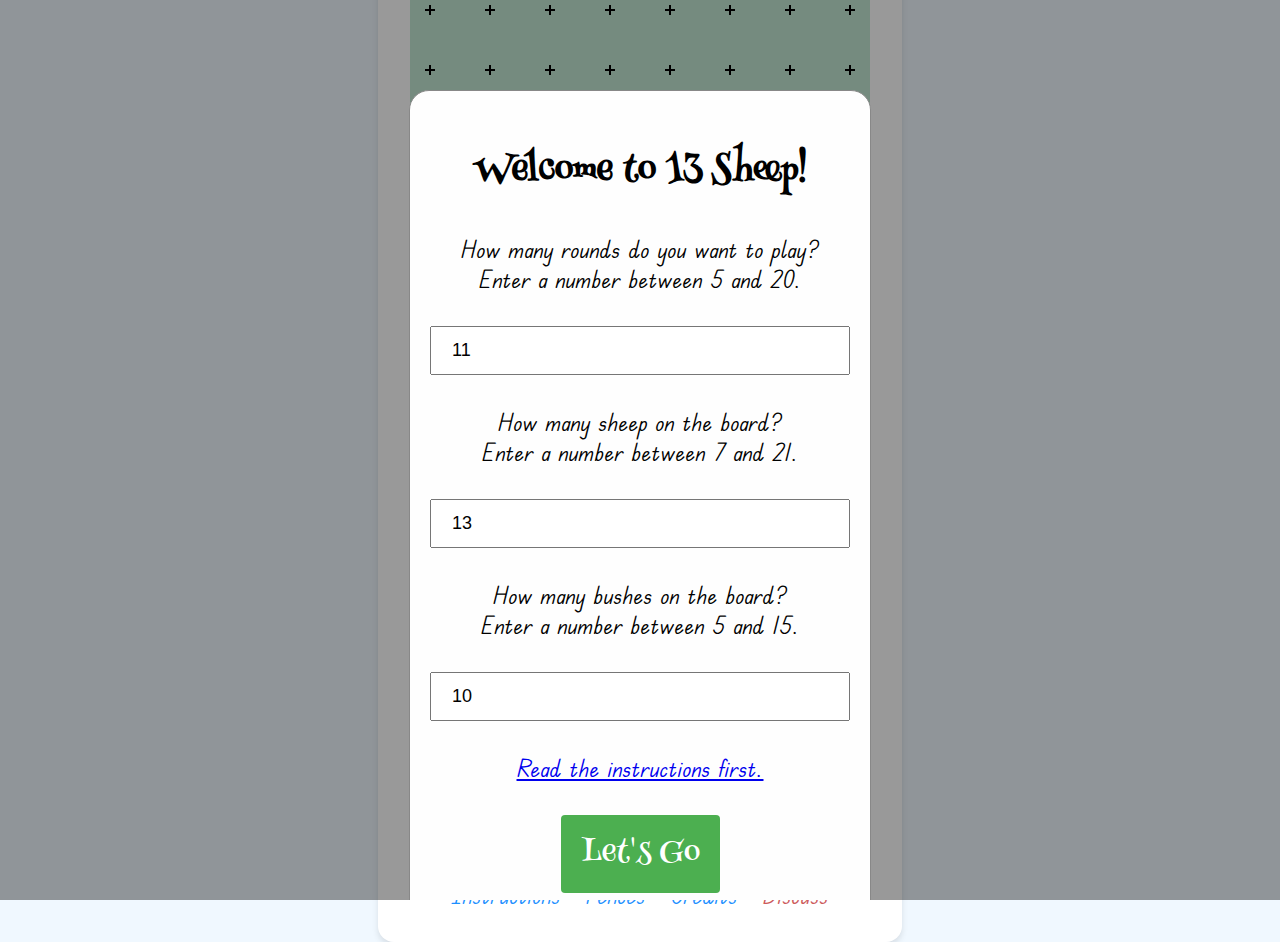
==== index.html @ faf72c54 "Initial commit" ====
<br>
<!DOCTYPE html>
<html lang="en">

<head>
  <meta charset="UTF-8">
  <meta name="viewport" content="width=device-width, initial-scale=1.0">
  <title>13 Sheep</title>
  <link rel="stylesheet" href="styles.css">
  <style>
    @import url('https://fonts.googleapis.com/css2?family=Edu+TAS+Beginner&family=Henny+Penny&family=Pompiere&display=swap');
  </style>
</head>

<body>
  <div class="game-container">
    <canvas id="game-canvas" width="460" height="460"></canvas>
    <div class="number-container">
      <div class="number-circle">1</div>
      <div class="number-circle">2</div>
      <div class="number-circle">3</div>
      <div class="number-circle">4</div>
      <div class="number-circle">5</div>
      <div class="number-circle">6</div>
    </div>
    <div id="rollDiceButton">
      <button class="roll-dice-btn">Roll Dice</button>
    </div>
    <div id="gameover" style="display: none; padding-top:20px;">
      <img src="images/wolf.png" width="87px;" alt="Wolf" id="wolfImage">
      <p></p>
      <a href="#" id="shareGameLink" style="color:crimson; text-decoration:none;">Share My Game!</a>
    </div>

    <div id="shareModal" class="modal3">
      <div class="modal-content3">
        <span class="close">&times;</span>
        <h2>Your Game</h2>
        <img id="capturedCanvas" src="" alt="Captured Canvas" />
        <p></p>
        <p>You can right click on the image above to save it, just to keep a record, email it to a friend, or even show
          off
          on social media... remember that at the moment, you have to calculate your own score!</p>
      </div>
    </div>

    <!-- Add this line below the existing Roll Dice button element -->
    <p id="instruction-text"></p>
    <div id="orientation-select" style="display: none;">
      <p>Pick an orientation for your fence:</p>
      <div class="orientation-option" data-value="0">0</div>
      <div class="orientation-option" data-value="90">90</div>
      <div class="orientation-option" data-value="180">180</div>
      <div class="orientation-option" data-value="270">270</div>
      <div id="passround">P</div>
    </div>
    <div id="roll-1" style="display: none; margin-top: 10px;">
      <img src="images/1.png">
    </div>
    <div id="roll-2" style="display: none; margin-top: 10px;">
      <img src="images/2.png">
    </div>
    <div id="roll-3" style="display: none; margin-top: 10px;">
      <img src="images/3.png">
    </div>
    <div id="roll-4" style="display: none; margin-top: 10px;">
      <img src="images/4.png">
    </div>
    <div id="roll-5" style="display: none; margin-top: 10px;">
      <img src="images/5.png">
    </div>
    <div id="roll-6" style="display: none; margin-top: 10px;">
      <img src="images/6.png">
    </div>

    <div class="modal" id="roundsModal">
      <div class="modal-content">
        <h2>Welcome to 13 Sheep!</h2>
        <p>How many rounds do you want to play? <br>Enter a number between 5 and 20.</p>
        <input type="number" id="roundsInput" min="5" max="20" value="11" required>
        <p>How many sheep on the board? <br>Enter a number between 7 and 21.</p>
        <input type="number" id="sheepInput" min="7" max="21" value="13" required>
        <p>How many bushes on the board? <br>Enter a number between 5 and 15.</p>
        <input type="number" id="bushesInput" min="5" max="15" value="10" required>
        <p><a href="https://github.com" target="_blank">Read the instructions first.</a></p>
        <p></p>
        <button id="submitRounds" style="font-family: 'Henny Penny'; font-size: xx-large;">Let's Go</button>
      </div>
    </div>
    <div id="instructions-modal" class="modal2">
      <div class="modal-content2">
        <span class="close">&times;</span>
        <h2>Instructions</h2>
        <p><a href="https://www.moritzdressler.de/en/13_Sheep">13 Sheep</a> is a quick roll-and-write game for one or
          more players. By drawing fences on a grid,
          players
          try to protect as many sheep as possible before the wolf comes.</p>
        <p>Each turn, players roll a die and draw a matching fence on the map. The original game can last for 7 to 10
          rounds, depending on the result of the die roll in the last 3 rounds. You cannot overwrite fences already
          drawn, and you cannot build a fence on top of a bush (the wolf can, however, slide under a bush).</p>
        <p>At the end of the game, each completely enclosed area will score the players points depending on the number
          of sheep within. When playing solo, players try to beat their own high score.</p>
        <p>In this version of the game, you can choose the number of rounds, sheep, and bushes. The sheeps and bushes
          (denoted by red borders) will be placed randomly. Note that sometimes the actual number of sheep and bushes
          can be less than what you asked for because the random location generator may generate the same location more
          than once. This does not happen often!</p>
        <p>Every time you roll a dice, you have to choose one of the orientations that come up. The pictures, like the
          one below, will show you what the fence will look like on the grid (the blue square represents the cell you
          click
          on). Note that for outcomes 5 and 6, the orientations 0 and 180 are the same, as are 90 and 270. If you would
          like to pass on a particular round (typically because there is no room to draw any of the fences), you can
          click on the "P" option. You can also just refresh the page to start over.</p>
        <img src="images/2.png" />
      </div>
    </div>
    <div id="fence-modal" class="modal2">
      <div class="modal-content2">
        <span class="close">&times;</span>
        <h2>Fence Shapes</h2>
        <img src="images/1a.png">
        <hr>
        <img src="images/2a.png">
        <hr>
        <img src="images/3a.png">
        <hr>
        <img src="images/4a.png">
        <hr>
        <img src="images/5a.png">
        <hr>
        <img src="images/6a.png">
      </div>
    </div>
    <div id="credits-modal" class="modal2">
      <div class="modal-content2">
        <span class="close">&times;</span>
        <h2>Credits</h2>
        <p>You can find out more about 13 Sheep, the original roll-and-write game <a
            href="https://www.moritzdressler.de/en/13_Sheep">here</a>.</p>
        <p>Much of the code in this implementation was generated by ChatGPT (GPT-v4), and some of it was enhanced and
          fixed by Ghostwriter on <a href="repl.it">repl.it</a>.</p>
        <p>You can find out more about the prompts used on this
          <a href="https://www.neeldhara.com/blog/13sheep">blog</a>.
        <p> Find the source on <a href="https://www.github.com/neeldhara/13sheep">Github</a>.
        </p>
        <p>The sheep and wolf icons are from <a href="https://www.flaticon.com/">Flaticon</a>.</p>
        <p>This website is hosted by <a href="https://www.netlify.com/">Netlify</a>.</p>
        <p>Much thanks to Jyothi from the Center for Creative Learning at IIT Gandhinagar for introducing me to this
          game!</p>
      </div>
    </div>
    <div id="modallinks">
      <span id="instructions-link">Instructions</span> • <span id="fence-link">Fences</span> • <span
        id="credits-link">Credits</span> • <a href="comments.html" class="discusslink">Discuss</a>
    </div>
  </div>

  <script src="script.js"></script>

</body>

</html>
---- styles.css ----
body {
  font-family:'Edu TAS Beginner', Arial, sans-serif;
  font-size: x-large;
  display: flex;
  justify-content: center;
  align-items: center;
  height: 100vh;
  background-color: #f0f8ff;
  margin: 0;
}

h1, h2{
  font-family: "Henny Penny", cursive;
}

.discusslink{
  color: indianred;
  text-decoration: none;
}

.game-container {
  text-align: center;
  background-color: #fff;
  padding: 2rem;
  border-radius: 1rem;
  box-shadow: 0 4px 6px rgba(0, 0, 0, 0.1);
  height: 920px;
  display: flex;
  flex-direction: column;
  justify-content: center;
  align-items: center;
}

#modallinks {
  margin-top: auto;
}

#orientation-select{
  margin-top: -50px;
}

button {
  background-color: #4CAF50;
  color: white;
  padding: 10px 20px;
  border: none;
  border-radius: 4px;
  cursor: pointer;
  font-size: 1rem;
}

button:hover {
  background-color: #45a049;
}

/* Add this to your existing styles.css file */

#game-canvas {
  display: block;
  margin: 0 auto;
  background-color: rgba(60, 179, 113, 0.3); /* Change the background-color */
}

/* Add these rules to your existing styles.css file */

.number-container {
  display: flex;
  justify-content: center;
  margin: 20px 0;
}

.number-circle {
  display: flex;
  justify-content: center;
  align-items: center;
  width: 40px;
  height: 40px;
  background-color: lightgrey;
  border-radius: 50%;
  margin: 0 10px;
  font-weight: bold;
}

.roll-dice-btn {
  display: block;
  width: 180px;
  height: 50px;
  margin: 0 auto;
  background-color: rgba(205, 92, 92, 0.75);
  border: none;
  border-radius: 25px;
  color: white;
  font-size: x-large;
  cursor: pointer;
  font-family: 'Henny Penny';
}

.roll-dice-btn:hover {
  background-color: rgba(205, 92, 92);
}

/* Add these rules to your existing styles.css file */

.u-cursor {
  cursor: url('u-cursor.svg') 16 16, auto;
}

.line-cursor {
  cursor: url('line-cursor.svg') 16 16, auto;
}

.orientation-option {
  display: inline-block;
  width: 52px;
  height: 52px;
  background-color: lightgrey;
  border-radius: 50%;
  text-align: center;
  line-height: 52px;
  margin-right: 10px;
  cursor: pointer;
}


#passround {
  display: inline-block;
  width: 40px;
  height: 40px;
  background-color: lightcoral;
  border-radius: 50%;
  text-align: center;
  line-height: 40px;
  margin-right: 10px;
  cursor: pointer;
}

.modal {
  display: none;
  position: fixed;
  z-index: 1;
  left: 0;
  top: 0;
  width: 100%;
  height: 100%;
  overflow: auto;
  background-color: rgba(0, 0, 0, 0.4);
}

.modal-content {
  background-color: #fefefe;
  margin: 7% auto;
  padding: 20px;
  border: 1px solid #888;
  border-radius: 20px;
  width: 420px;
  text-align: center;
}

button {
  background-color: #4CAF50;
  color: white;
  padding: 10px 20px;
  margin: 8px 0;
  border: none;
  cursor: pointer;
  text-align: center;
  text-decoration: none;
  display: inline-block;
  font-size: 16px;
  transition-duration: 0.4s;
}

button:hover {
  background-color: #45a049;
}

input[type="number"] {
  width: 100%;
  padding: 12px 20px;
  margin: 8px 0;
  box-sizing: border-box;
  font-size: 18px;
}

/* Add these styles to your CSS file */
#instructions-link, #fence-link, #credits-link {
  cursor: pointer;
  color: dodgerblue;
  margin-top: 20px;
  display: inline-block;
}

#instructions-modal p{
  font-family: 'Pompiere', cursive;
  font-size: x-large;
}

.modal2 {
  display: none;
  position: fixed;
  z-index: 1;
  left: 0;
  top: 0;
  width: 100%;
  height: 100%;
  overflow: auto;
  background-color: rgba(0, 0, 0, 0.4);
}

.modal-content2 {
  background-color: #fefefe;
  margin: 5% auto;
  padding: 20px;
  border: 1px solid #888;
  width: 65%;
  border-radius: 10px;
}


.modal3 {
  display: none;
  position: fixed;
  z-index: 1;
  left: 0;
  top: 0;
  width: 100%;
  height: 100%;
  overflow: auto;
  background-color: rgba(0, 0, 0, 0.4);
}

.modal-content3 {
  background-color: #fefefe;
  margin: 7% auto;
  padding: 20px;
  border: 1px solid #888;
  border-radius: 20px;
  width: 520px;
  text-align: center;
}

.close {
  color: #aaaaaa;
  float: right;
  font-size: 28px;
  font-weight: bold;
  cursor: pointer;
}
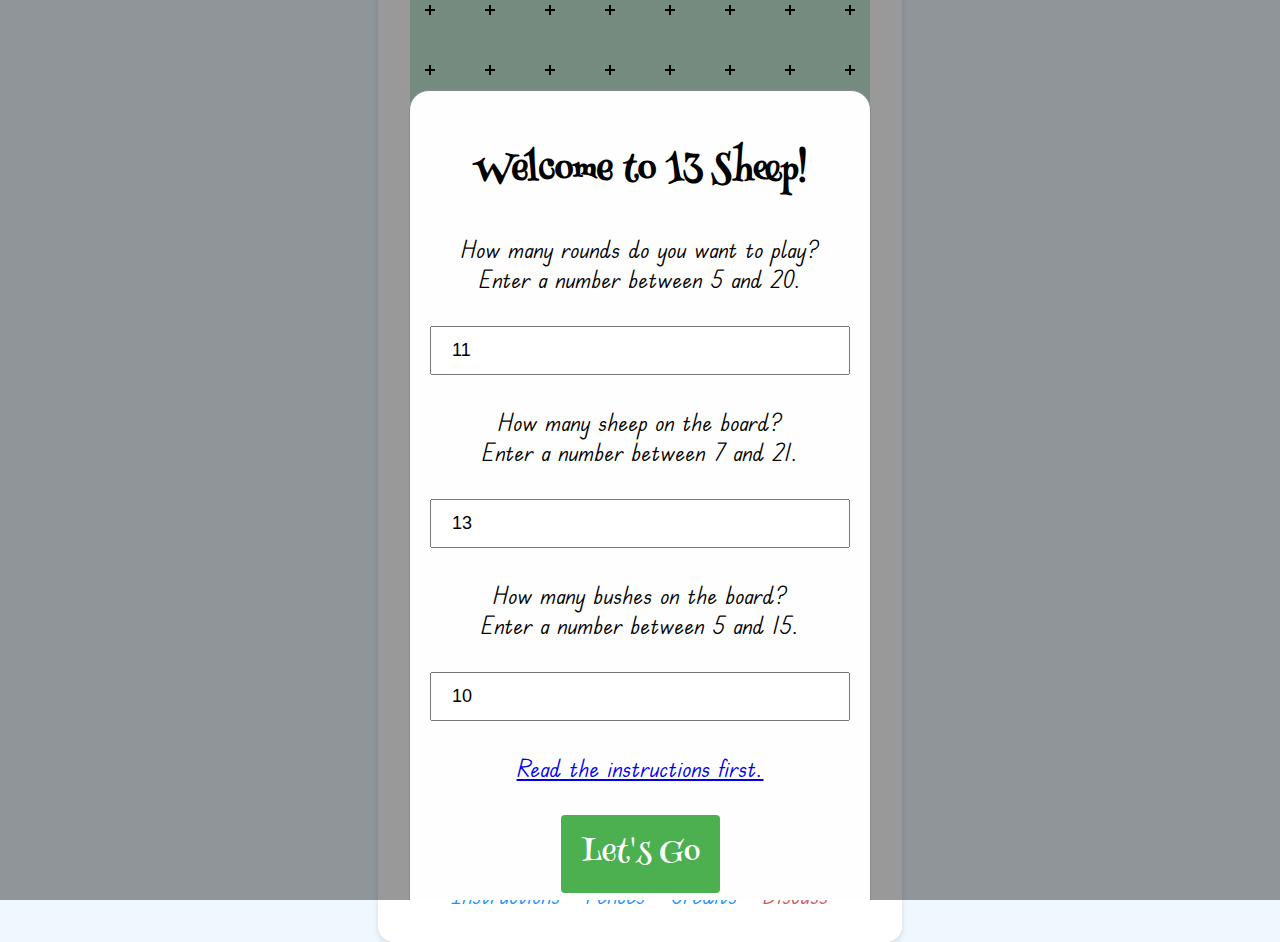
==== commit 44fc258b: "Fixed the close button." ====
--- a/index.html
+++ b/index.html
@@ -89,7 +89,7 @@
     </div>
     <div id="instructions-modal" class="modal2">
       <div class="modal-content2">
-        <span class="close">&times;</span>
+        <span class="close" id="closeinstructions">&times;</span>
         <h2>Instructions</h2>
         <p><a href="https://www.moritzdressler.de/en/13_Sheep">13 Sheep</a> is a quick roll-and-write game for one or
           more players. By drawing fences on a grid,
@@ -114,9 +114,8 @@
       </div>
     </div>
     <div id="fence-modal" class="modal2">
-      <div class="modal-content2">
-        <span class="close">&times;</span>
-        <h2>Fence Shapes</h2>
+      <div class="modal-content-fences">
+        <span class="close" id="closefence">&times;</span>
         <img src="images/1a.png">
         <hr>
         <img src="images/2a.png">
@@ -132,7 +131,7 @@
     </div>
     <div id="credits-modal" class="modal2">
       <div class="modal-content2">
-        <span class="close">&times;</span>
+        <span class="close" id="closecredits">&times;</span>
         <h2>Credits</h2>
         <p>You can find out more about 13 Sheep, the original roll-and-write game <a
             href="https://www.moritzdressler.de/en/13_Sheep">here</a>.</p>
@@ -157,5 +156,8 @@
   <script src="script.js"></script>
 
 </body>
+<!-- Fathom - beautiful, simple website analytics -->
+<script src="https://cdn.usefathom.com/script.js" data-site="XGHYDLJW" defer></script>
+<!-- / Fathom -->
 
 </html>--- a/styles.css
+++ b/styles.css
@@ -217,6 +217,15 @@
 }
 
 
+.modal-content-fences {
+  background-color: #fefefe;
+  margin: 5% auto;
+  padding: 20px;
+  border: 1px solid #888;
+  width: 420px;
+  border-radius: 10px;
+}
+
 .modal3 {
   display: none;
   position: fixed;
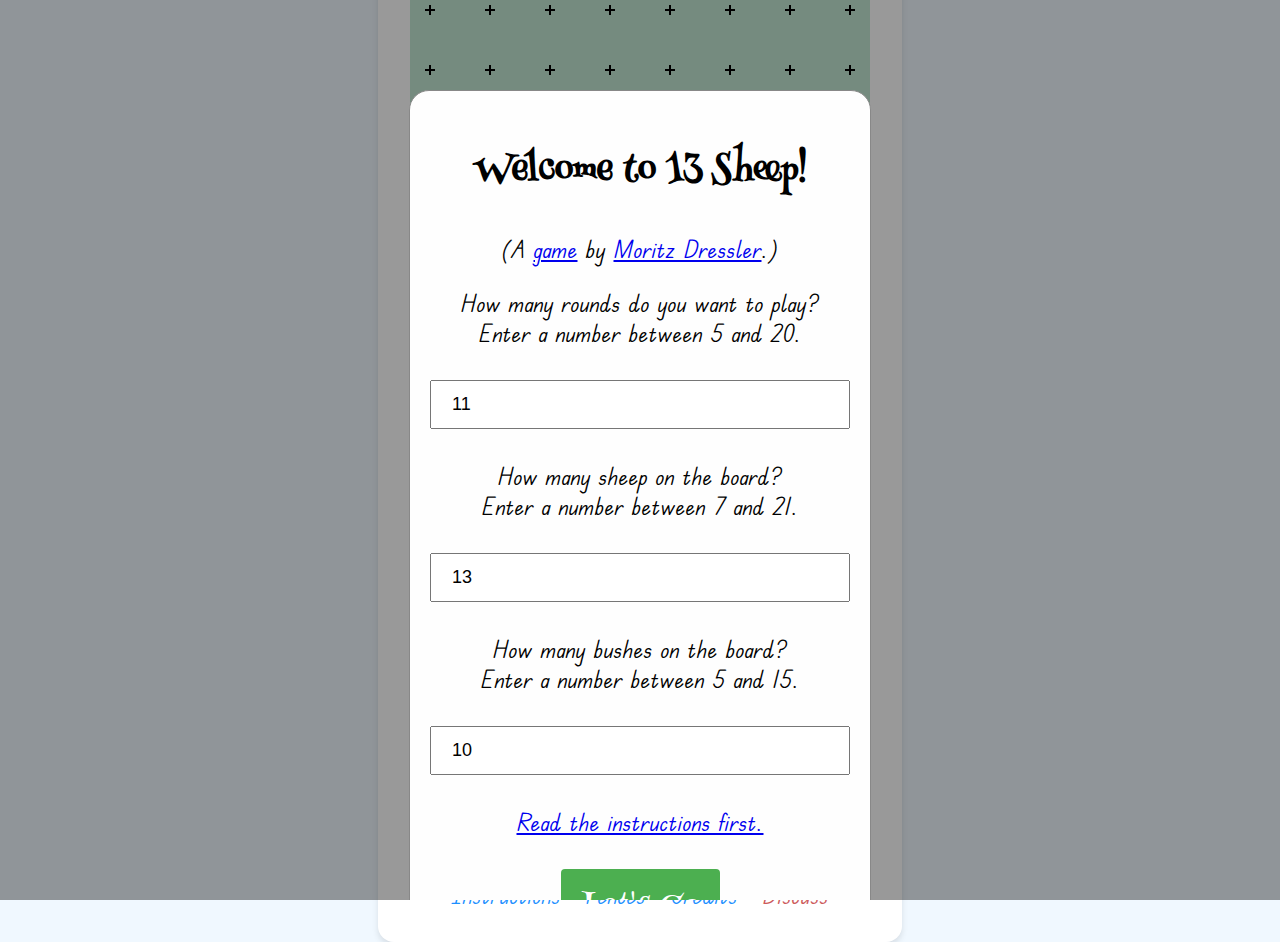
==== commit a17d3ef4: "Made the bushes dashed" ====
--- a/index.html
+++ b/index.html
@@ -76,13 +76,15 @@
     <div class="modal" id="roundsModal">
       <div class="modal-content">
         <h2>Welcome to 13 Sheep!</h2>
+        <p>(A <a href="https://www.moritzdressler.de/en/13_Sheep">game</a> by <a
+            href="https://www.moritzdressler.de/">Moritz Dressler</a>.)</p>
         <p>How many rounds do you want to play? <br>Enter a number between 5 and 20.</p>
         <input type="number" id="roundsInput" min="5" max="20" value="11" required>
         <p>How many sheep on the board? <br>Enter a number between 7 and 21.</p>
         <input type="number" id="sheepInput" min="7" max="21" value="13" required>
         <p>How many bushes on the board? <br>Enter a number between 5 and 15.</p>
         <input type="number" id="bushesInput" min="5" max="15" value="10" required>
-        <p><a href="https://github.com" target="_blank">Read the instructions first.</a></p>
+        <p><a href="https://github.com/neeldhara/13sheep" target="_blank">Read the instructions first.</a></p>
         <p></p>
         <button id="submitRounds" style="font-family: 'Henny Penny'; font-size: xx-large;">Let's Go</button>
       </div>
@@ -92,7 +94,7 @@
         <span class="close" id="closeinstructions">&times;</span>
         <h2>Instructions</h2>
         <p><a href="https://www.moritzdressler.de/en/13_Sheep">13 Sheep</a> is a quick roll-and-write game for one or
-          more players. By drawing fences on a grid,
+          more players. By drawing fences on a grid that initially has some sheep and bushes,
           players
           try to protect as many sheep as possible before the wolf comes.</p>
         <p>Each turn, players roll a die and draw a matching fence on the map. The original game can last for 7 to 10
@@ -133,8 +135,8 @@
       <div class="modal-content2">
         <span class="close" id="closecredits">&times;</span>
         <h2>Credits</h2>
-        <p>You can find out more about 13 Sheep, the original roll-and-write game <a
-            href="https://www.moritzdressler.de/en/13_Sheep">here</a>.</p>
+        <p>13 Sheep, the <a href="https://www.moritzdressler.de/en/13_Sheep">original roll-and-write game</a> is
+          designed by <a href="https://www.moritzdressler.de/">Moritz Dressler</a>.</p>
         <p>Much of the code in this implementation was generated by ChatGPT (GPT-v4), and some of it was enhanced and
           fixed by Ghostwriter on <a href="repl.it">repl.it</a>.</p>
         <p>You can find out more about the prompts used on this
